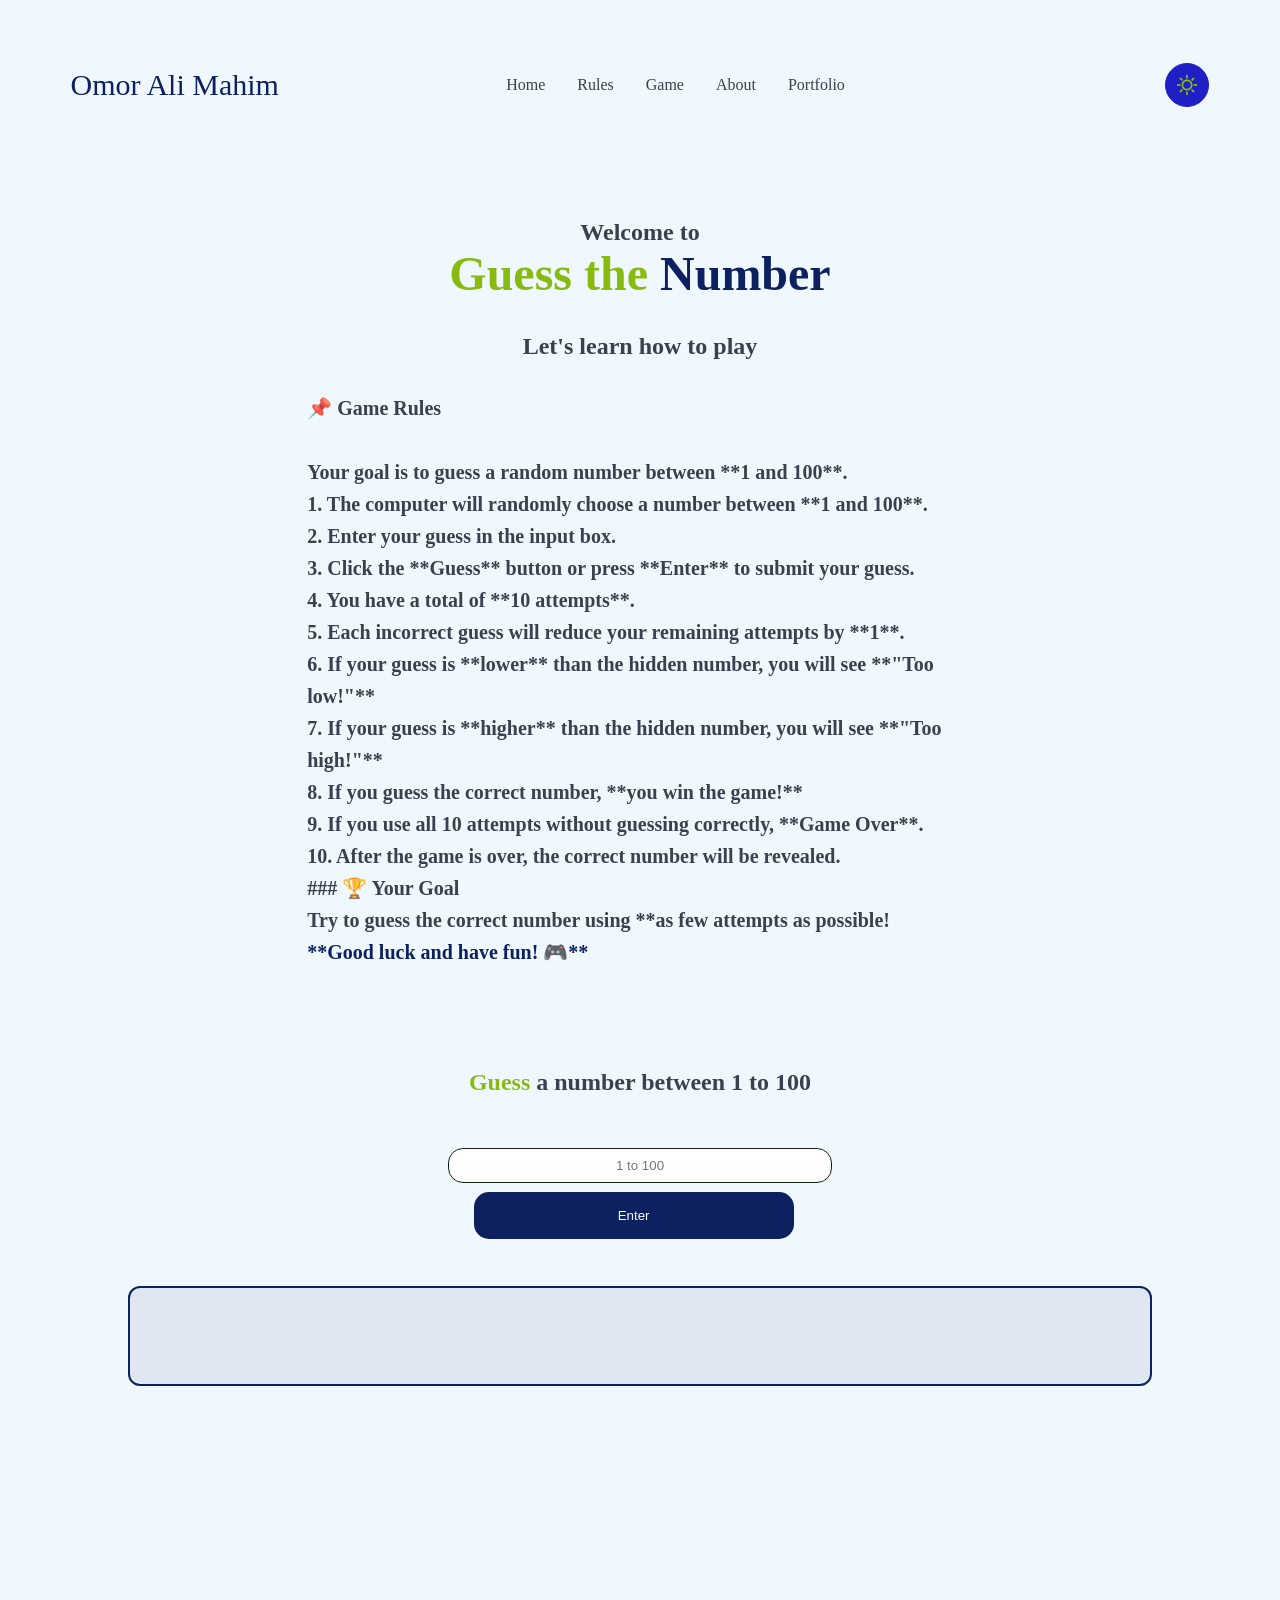
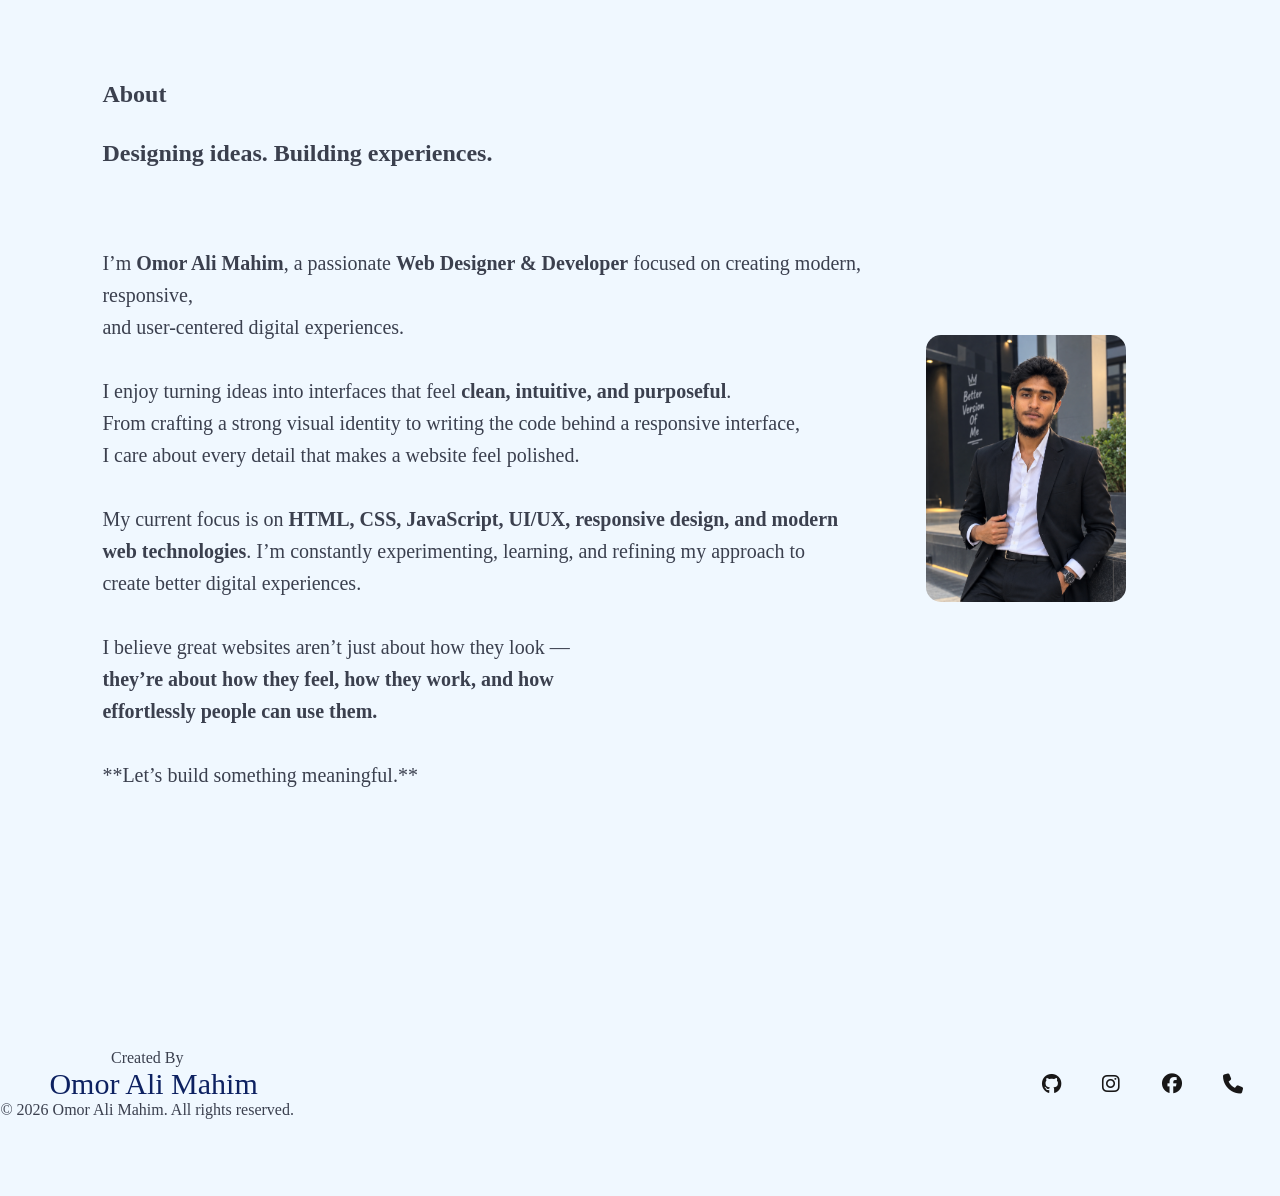
==== Guess_the_number_Game/index.html @ c0ed8c3d "Update and rename test.html to index.html" ====
<!doctype html>
<html lang="en">

    <head>
        <meta charset="UTF-8" />
        <meta name="viewport" content="width=device-width, initial-scale=1.0" />
        <title>Omor Ali Mahim | Guess the game</title>
        <link rel="stylesheet"
            href="https://fonts.googleapis.com/css2?family=Material+Symbols+Outlined:opsz,wght,FILL,GRAD@24,300,0,-25&icon_names=sunny" />
        <link rel="stylesheet"
            href="https://fonts.googleapis.com/css2?family=Material+Symbols+Outlined:opsz,wght,FILL,GRAD@24,300,0,-25&icon_names=dark_mode" />
        <link rel="stylesheet"
            href="https://cdnjs.cloudflare.com/ajax/libs/font-awesome/6.4.0/css/all.min.css" />
        <link rel="stylesheet" href="./css/style.css" />
    </head>

    <body id="Home">
        <header class="navigation">
            <nav class="nav">
                <div class="Logo">Omor Ali Mahim</div>
                <div class="nav_item">
                    <a href="#Home">Home</a>
                    <a href="#rules">Rules</a>
                    <a href="#game2">Game</a>
                    <a href="#about">About</a>
                    <a href="https://omoralimahim.vercel.app/"
                        target="_blank">Portfolio</a>
                </div>
                <div>
                    <button id="theme_switch">
                        <span class="material-symbols-outlined sun">sunny</span>
                        <span
                            class="material-symbols-outlined moon">dark_mode</span>
                    </button>
                </div>
            </nav>
        </header>
        <section class="rule">
            <h1 id="rules" class="tc">Welcome to <div class="game_Name">Guess
                    the <span class="gn">Number</span></div></h1>
            <h2 class="tc">Let's learn how to play</h2>
            <h3 class="tr"> 📌 Game Rules</h3>
            <p class="tr">Your goal is to guess a random number between **1 and
                100**.<br>

                1. The computer will randomly choose a number between **1 and
                100**.<br>
                2. Enter your guess in the input box.<br>
                3. Click the **Guess** button or press **Enter** to submit your
                guess.<br>
                4. You have a total of **10 attempts**.<br>
                5. Each incorrect guess will reduce your remaining attempts by
                **1**.<br>
                6. If your guess is **lower** than the hidden number, you will
                see **"Too low!"**<br>
                7. If your guess is **higher** than the hidden number, you will
                see **"Too high!"**<br>
                8. If you guess the correct number, **you win the game!**<br>
                9. If you use all 10 attempts without guessing correctly,
                **Game Over**.<br>
                10. After the game is over, the correct number will be
                revealed.<br>

                ### 🏆 Your Goal<br>

                Try to guess the correct number using **as few attempts as
                possible!<br>

                <span id="game2">**Good luck and have fun! 🎮**</span>

            </p>
        </section>

        <section id="" class="Guess_the_number">
            <div class="guess_div">
                <h2 class="tc"><span>Guess</span> a number between 1 to 100</h2>
            </div>
            <div class="guess_div">
                <input id="userinput" type="number" placeholder="1 to 100" />
                <input class="input_btn" onclick="checkGuess()" type="button"
                    value="Enter" />
            </div>
            <div class="display"></div>
        </section>

        <section id="about">
            <div class="about_creator">
                <h1 class="tc2">About</h1>

                <h2 class="tc2">Designing ideas. Building experiences.</h2>
                
                <p class="tr2">

                    I’m <strong>Omor Ali Mahim</strong>, a passionate <strong>Web Designer & Developer</strong> focused on creating modern, responsive,
                    and user-centered digital experiences.

                    I enjoy turning ideas into interfaces that feel <strong>clean, intuitive, and purposeful</strong>. 
                    From crafting a strong visual identity to writing the code behind a responsive interface,
                    I care about every detail that makes a website feel polished.

                    My current focus is on <strong>HTML, CSS, JavaScript, UI/UX, responsive design, and modern 
                    web technologies</strong>. I’m constantly experimenting, learning, and refining my approach to
                    create better digital experiences.

                    I believe great websites aren’t just about how they look —
                    <strong>they’re about how they feel, how they work, and how
                    effortlessly people can use them.</strong>

                    **Let’s build something meaningful.**
                </p>
            </div>
            <div class="img"><img
                    src="./img/ChatGPT Image Aug 28, 2026, 10_17_53 PM.png"
                    alt="Omor Ali Mahim"></div>
        </section>
        <footer>
            <div class="credit">
                Created By<span class="Logo2">Omor Ali Mahim</span>
                <div class="copyright">© 2026 Omor Ali Mahim. All rights
                    reserved.</div>
            </div>
            <div class="info"></div>
            <div class="socials">
                <a href="https://github.com/OmorAliMahim" target="_blank"
                    data-tooltip="GitHub">
                    <i class="fa-brands fa-github"></i>
                </a>
                <a href="https://www.instagram.com/omoralimahim/"
                    target="_blank" data-tooltip="Instagram">
                    <i class="fa-brands fa-instagram"></i>
                </a>
                <a href="https://www.facebook.com/ms.omor.0.5" target="_blank"
                    data-tooltip="Facebook">
                    <i class="fa-brands fa-facebook"></i>
                </a>
                <a href="tel:+8801735599849" data-tooltip="Call Me">
                    <i class="fa-solid fa-phone"></i>
                </a>
            </div>
        </footer>
        <script src="./js/test.js"></script>
    </body>

</html>
---- Guess_the_number_Game/css/style.css ----
/* Desktop - default styles */
* {
    padding: 0;
    margin: 0;
    box-sizing: border-box;
}

:root {
    --theme-color: #0d2161;
    --theme-bg: #f0f8ff;
    --btn: rgb(31, 31, 197);
    --socials: #181717;
    --text-color: rgba(34, 38, 54, 0.884);
    --display: rgba(13, 33, 97, 0.08);
    --btn-bg: #0d2161;
}

body {
    background-color: var(--theme-bg);
    max-width: 100%;
    overflow-x: hidden;
}

#mobile_theme_switch {
    display: none;
}

.dark {
    --btn-bg: rgb(31, 31, 197);
    --theme-color: #f0f8ff !important;
    --theme-bg: #0d2161;
    --btn: rgb(85, 85, 212);
    --socials: #f0f8ff;
    --socials-hover: #121;
    --text-color: #f0f8ff;
    --display: rgba(255, 255, 255, 0.08);
}

.rule {
    margin: 4vw;
}

.navigation {
    padding: 5vh;
    position: sticky;
    top: 0;
    z-index: 1000;
    background-color: var(--theme-bg);
}

.nav {
    display: flex;
    justify-content: space-between;
    align-items: center;
    margin-top: 2vh;
}

.Logo {
    color: var(--theme-color);
    font-size: 30px;
    margin-left: 2vw;
}

.Logo2 {
    color: var(--theme-color);
    font-size: 30px;
    margin-left: 1vw;
}

.nav_item {
    display: flex;
    justify-content: space-between;
    margin-right: 9rem;
    width: 25vw;
}

.nav_item a {
    text-align: center;
    text-decoration: none;
    color: var(--text-color);
    padding: .5rem 1rem;

    border-radius: 15px;
    display: flex
}

.nav_item a:hover {

    box-shadow: 0 2px 3px #181717;
    transition: 0.5s ease;
}

.sun {
    font-size: 22px;
}

.moon {
    font-size: 22px;
}

.moon {
    display: none;
}


.dark #theme_switch .moon {
    display: block;
}

.dark #theme_switch .sun {
    display: none;
}

.dark #theme_switch:hover .sun {
    display: block;
    transition: 0.5s ease-in;
}

.dark #theme_switch:hover .moon {
    display: none;
    transition: 0.5s ease-out;
}

#theme_switch:hover .moon {
    display: block;
    transition: 0.5s ease-in;
}

#theme_switch:hover .sun {
    display: none;
    transition: 0.5s ease-out;
}

#theme_switch {
    display: flex;
    padding: 10px 10px;
    background-color: var(--btn);
    border-radius: 50%;
    border: 1px solid var(--btn);
    margin-right: 2vw;
    color: var(--theme-color);
}

#theme_switch:hover {
    cursor: pointer;
}

span {
    color: rgb(136, 187, 16);
}

.tc2 {
    text-align: start;
    color: var(--text-color);
    padding: 1rem 0;
}
.tc {
    text-align: center;
    color: var(--text-color);
    padding: 1rem 0;
}

.tr {
    text-align: left;
    font-size: 20px;
    color: var(--text-color);
    padding: 1rem 0;
    margin: 0 20vw;
    line-height: 2rem;
    font-weight: 600;
}

.tr2 {
    text-align: left;
    font-size: 20px;
    color: var(--text-color);
    /* padding: 1rem 0;
    margin: 0 20vw; */
    line-height: 2rem;
    font-weight: 200;
    white-space: pre-line;

}

#game2{
    color: var(--theme-color);
}

.game_Name {
    color: rgb(136, 187, 16);
    font-size: 3rem;
}

.gn {
    color: var(--theme-color);
}

.Guess_the_number {
    width: 100%;
    height: 50vh;
    display: flex;
    flex-direction: column;
    color: var(--theme-color);
}

.guess_div {
    margin: 2vh 23vw;
    display: flex;
    flex-direction: column;
    justify-content: center;
}

#userinput {
    border: 1px solid #121;
    margin: 0 12vw;
    padding: 1vh 0;
    border-radius: 15px;
    text-align: center;
    outline: none;
    -moz-appearance: textfield;
    appearance: textfield;
}

#userinput::-webkit-inner-spin-button,
#userinput::-webkit-outer-spin-button {
    -webkit-appearance: none;
    margin: 0;
}

#userinput::placeholder {
    text-align: center;
}

.input_btn {
    background-color: var(--btn-bg);
    color: white;
    border-radius: 15px;
    width: 25vw;
    margin: 1vh 14vw;
    border: none;
    padding: 1rem;
}

.display {
    width: 50vw;
    height: 100px;
    border: 1px solid var(--theme-color);
    background-color: var(--theme-color);
    border-radius: 5px;
    margin-left: 25vw;

    margin: 20px 10vw;
    padding: 15px 10px;
    width: 80%;
    min-height: 25px;

    display: flex;
    justify-content: center;
    align-items: center;

    background: var(--display);
    border: 2px solid var(--theme-color);
    border-radius: 12px;

    color: var(--theme-color);
    font-size: 18px;
    font-weight: 600;
    text-align: center;

    transition: 0.3s ease;
}

#about {
    margin: 20vh 8vw;
    display: flex;
    justify-content: space-between;
    width: 80vw;
    align-items: center;
}

img {
    display: flex;
    align-self: end;
    align-self: center;
    width: 200px;
    margin-top: 5rem;
    border-radius: 15px;
}

footer {
    display: flex;
    justify-content: space-between;
    height: 25vh;
}

.credit {
    width: 23vw;
    display: flex;
    flex-direction: column;
    text-align: center;
    align-self: center;
    align-items: center;
    color: var(--text-color);
}

/* Social Media Tooltip Tag */
.socials {
    display: flex;
    gap: 1.2rem;
    align-items: center;
    margin-right: 2vw;
}

.socials a {
    position: relative;
    color: var(--socials);
    font-size: 1.25rem;
    text-decoration: none;
    transition: color 0.3s ease, transform 0.3s ease;
    display: inline-flex;
    align-items: center;
    justify-content: center;
    margin: 0 .7rem;
}

/* Hover Effect on Icon */
.socials a:hover {
    color: var(--theme-color);
    transform: translateY(-3px);
}

/* Tooltip Tag Box (Pseudo-element) */
.socials a::after {
    content: attr(data-tooltip);
    position: absolute;
    bottom: 135%;
    left: 50%;
    transform: translateX(-50%) translateY(6px);
    background-color: var(--surface-color);
    color: var(--text-primary);
    border: 1px solid var(--border-color);
    padding: 0.3rem 0.6rem;
    font-size: 0.75rem;
    font-weight: 500;
    border-radius: 6px;
    white-space: nowrap;
    box-shadow: 0 4px 12px rgba(0, 0, 0, 0.25);
    opacity: 0;
    visibility: hidden;
    pointer-events: none;
    transition: all 0.25s cubic-bezier(0.4, 0, 0.2, 1);
}

.socials a::before {
    content: '';
    position: absolute;
    bottom: 110%;
    left: 50%;
    transform: translateX(-50%) translateY(6px);
    border-width: 5px;
    border-color: var(--border-color) transparent transparent transparent;
    opacity: 0;
    visibility: hidden;
    pointer-events: none;
    transition: all 0.25s cubic-bezier(0.4, 0, 0.2, 1);
}

.socials a:hover::after,
.socials a:hover::before {
    opacity: 1;
    visibility: visible;
    transform: translateX(-50%) translateY(0);
}

/* =========================
   TABLET
========================= */

@media (max-width: 1024px) {

    /* Navigation */
    .navigation {
        padding: 3vh 3vw;
    }

    .nav {
        margin-top: 1vh;
    }

    .Logo {
        font-size: 26px;
        margin-left: 1vw;
    }

    .nav_item {
        width: auto;
        margin-right: 3rem;
        gap: 0.5rem;
    }

    .nav_item a {
        padding: 0.5rem 0.7rem;
    }

    /* Rules */
    .rule {
        margin: 4vw;
    }

    .tr {
        margin: 0 8vw;
        font-size: 18px;
        line-height: 1.8rem;
    }

    .game_Name {
        font-size: 2.5rem;
    }

    /* Game */
    .Guess_the_number {
        width: 100%;
        height: auto;
        padding: 5vh 5vw;
    }

    .guess_div {
        margin: 2vh auto;
        width: 80%;
    }

    #userinput {
        margin: 0;
        width: 100%;
    }

    .input_btn {
        width: 60%;
        margin: 1vh auto;
    }

    .display {
        width: 80%;
        margin: 20px auto;
    }

    /* About */
    #about {
        margin: 10vh auto;
        width: 85%;
        gap: 5vw;
    }

    .tr2 {
        font-size: 18px;
        line-height: 1.8rem;
    }

    img {
        width: 180px;
    }

    /* Footer */
    footer {
        height: auto;
        padding: 5vh 5vw;
        gap: 3rem;
    }

    .credit {
        width: auto;
    }
}


/* =========================
   MOBILE
========================= */

@media (max-width: 768px) {

    body {
        width: 100%;
        max-width: 100%;
        overflow-x: hidden;
    }

    .navigation {
        padding: 2vh 4vw;
        position: sticky;
        top: 0;
        z-index: 1000;
    }

    .nav {
        margin-top: 0;
        position: relative;
    }

    .Logo {
        font-size: 22px;
        margin-left: 0;
    }

    /* =========================
       MOBILE 3-DOT BUTTON
       ========================= */

    #theme_switch {
        margin-right: 0;
        padding: 0;
        width: 30px;
        height: 35px;
        justify-content: center;
        align-items: center;
        position: relative;

        background: transparent;
        border: none;
        box-shadow: none;
    }

    #theme_switch .sun,
    #theme_switch .moon {
        display: none !important;
    }

    #theme_switch::before {
        content: "⋮";
        font-size: 28px;
        line-height: 20px;
        color: white;
        position: absolute;
        top: 5px;
        left: 50%;
        transform: translateX(-50%);
    }

    /* =========================
       MOBILE DROPDOWN MENU
       ========================= */

    .nav_item {
        display: none;
        position: absolute;
        top: calc(100% + 10px);
        right: 0;
        width: 180px;
        margin: 0;
        padding: 10px;
        flex-direction: column;
        gap: 5px;

        background-color: var(--theme-bg);
        border: 1px solid var(--theme-color);
        border-radius: 12px;

        box-shadow: 0 8px 25px rgba(0, 0, 0, 0.15);
    }

    .nav_item.active {
        display: flex;
    }

    .nav_item a {
        width: 100%;
        justify-content: flex-start;
        padding: 10px 12px;
        border-radius: 8px;
    }

    .nav_item a:hover {
        box-shadow: none;
        background-color: var(--display);
    }

    /* =========================
       THEME BUTTON INSIDE MENU
       ========================= */

    #mobile_theme_switch {
        display: flex;
        width: 100%;
        min-height: 40px;
        justify-content: flex-start;
        align-items: center;

        padding: 10px 12px;
        margin: 0;

        border: none;
        border-radius: 8px;
        background: transparent;

        color: var(--text-color);
        cursor: pointer;
    }

    #mobile_theme_switch:hover {
        background-color: var(--display);
    }

    #mobile_theme_switch .sun,
    #mobile_theme_switch .moon {
        font-size: 20px;
        color: var(--theme-color);
    }

    /* =========================
       REST OF MOBILE CSS
       ========================= */

    .rule {
        margin: 6vh 6vw;
    }

    .rule h1 {
        font-size: 26px;
    }

    .rule h2 {
        font-size: 20px;
    }

    .game_Name {
        font-size: 2rem;
        margin-top: 5px;
    }

    .tr {
        margin: 0;
        font-size: 16px;
        line-height: 1.7rem;
    }

    .rule p {
        text-align: left;
    }

    .Guess_the_number {
        width: 100%;
        height: auto;
        padding: 5vh 6vw;
    }

    .guess_div {
        width: 100%;
        margin: 2vh 0;
    }

    .guess_div h2 {
        font-size: 21px;
        line-height: 1.5;
    }

    #userinput {
        width: 100%;
        margin: 0;
        padding: 12px 10px;
        font-size: 16px;
    }

    .input_btn {
        width: 70%;
        margin: 15px auto;
        padding: 12px;
        font-size: 16px;
    }

    .display {
        width: 100%;
        margin: 20px 0;
        min-height: 60px;
        font-size: 16px;
    }

    #about {
        width: 88%;
        margin: 8vh auto;
        display: flex;
        flex-direction: column;
        gap: 3vh;
        align-items: center;
    }

    .about_creator {
        width: 100%;
    }

    .about_creator h1 {
        font-size: 30px;
    }

    .about_creator h2 {
        font-size: 20px;
        line-height: 1.5;
    }

    .tr2 {
        font-size: 16px;
        line-height: 1.7rem;
        text-align: left;
    }

    img {
        width: 160px;
        margin-top: 1rem;
    }

    footer {
        height: auto;
        padding: 5vh 6vw;
        display: flex;
        flex-direction: column;
        align-items: center;
        gap: 2rem;
        text-align: center;
    }

    .credit {
        width: 100%;
    }

    .Logo2 {
        font-size: 24px;
        margin-left: 0;
        margin-top: 5px;
    }

    .copyright {
        font-size: 14px;
        margin-top: 8px;
    }

    .socials {
        margin-right: 0;
        gap: 0.5rem;
    }

    .socials a {
        margin: 0 0.5rem;
        font-size: 1.2rem;
    }
}


/* =========================
   SMALL PHONE
========================= */

@media (max-width: 480px) {

    .Logo {
        font-size: 19px;
    }

    #theme_switch {
        padding: 7px;
    }

    .rule {
        margin: 5vh 5vw;
    }

    .rule h1 {
        font-size: 23px;
    }

    .game_Name {
        font-size: 1.7rem;
    }

    .tr {
        font-size: 15px;
        line-height: 1.6rem;
    }

    .guess_div h2 {
        font-size: 18px;
    }

    .input_btn {
        width: 80%;
    }

    .display {
        font-size: 15px;
    }

    img {
        width: 140px;
    }

    .about_creator h1 {
        font-size: 27px;
    }

    .about_creator h2 {
        font-size: 18px;
    }

    .tr2 {
        font-size: 15px;
    }
}
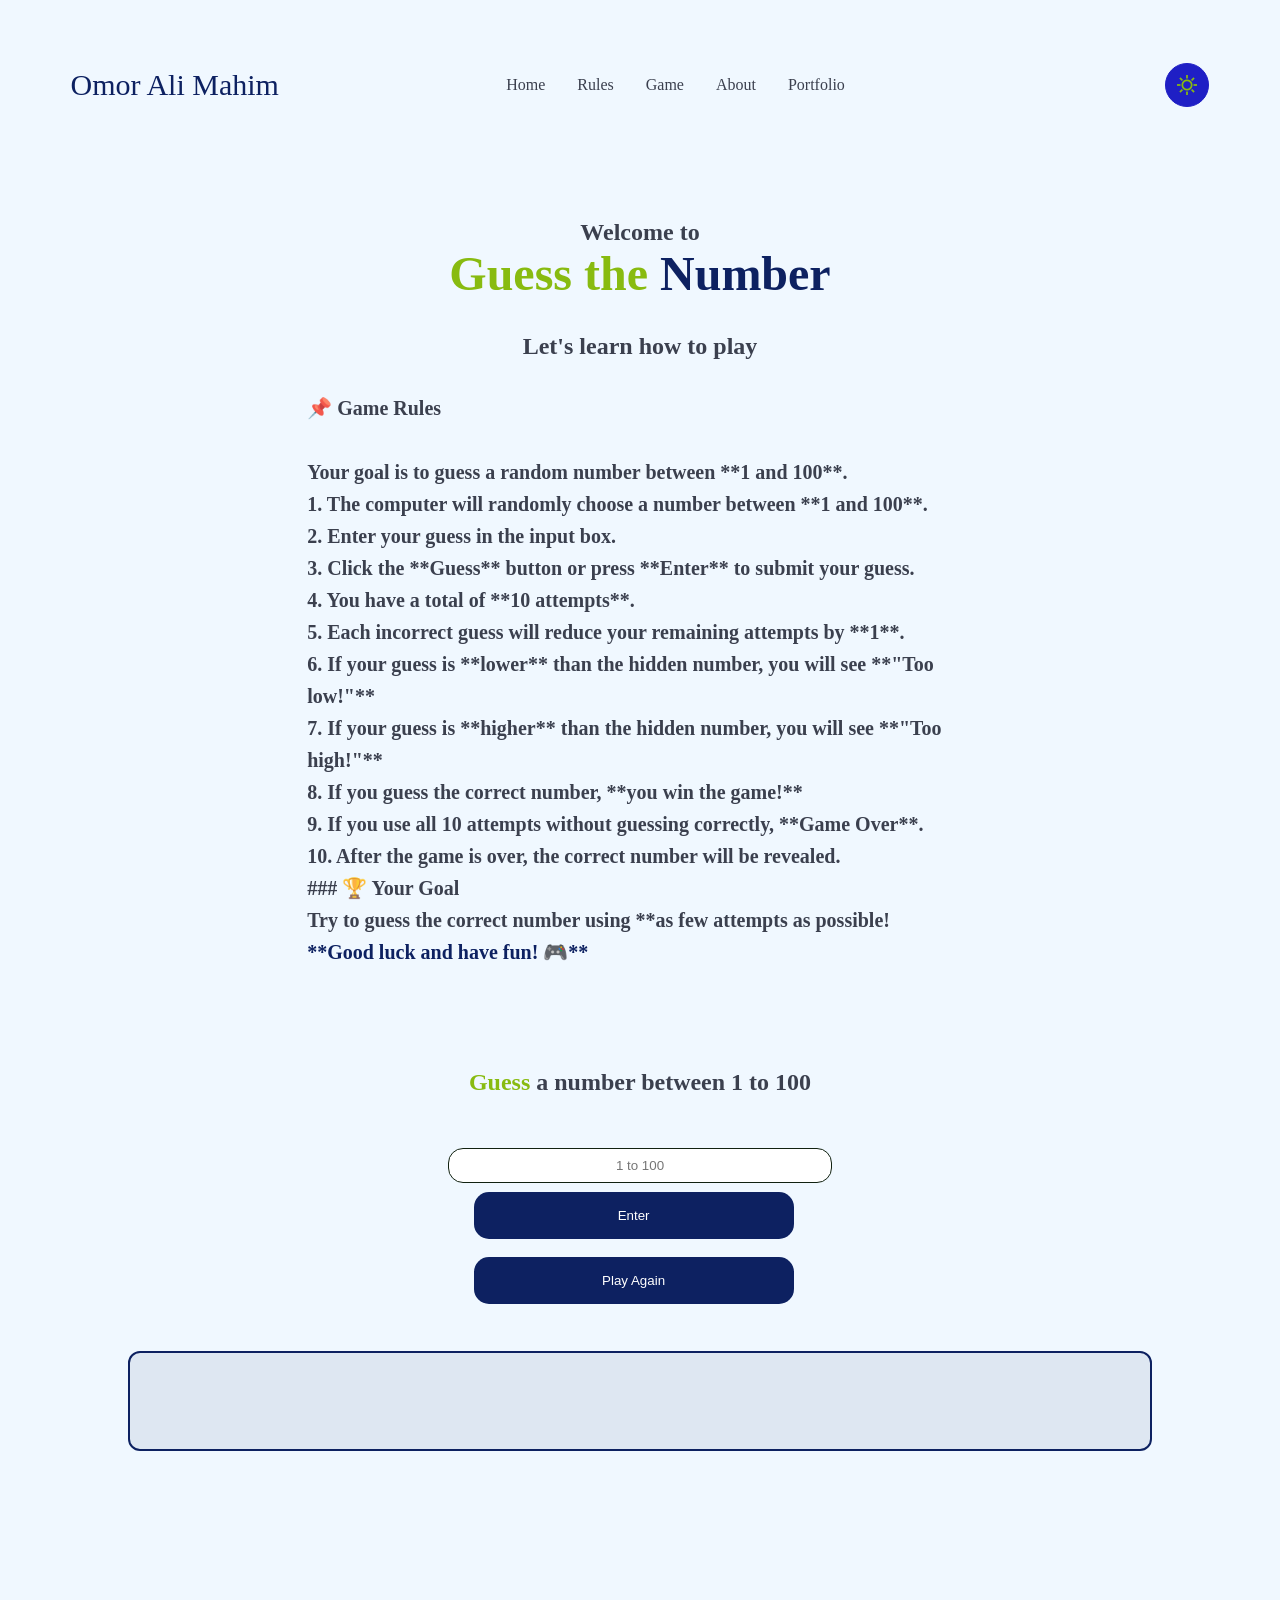
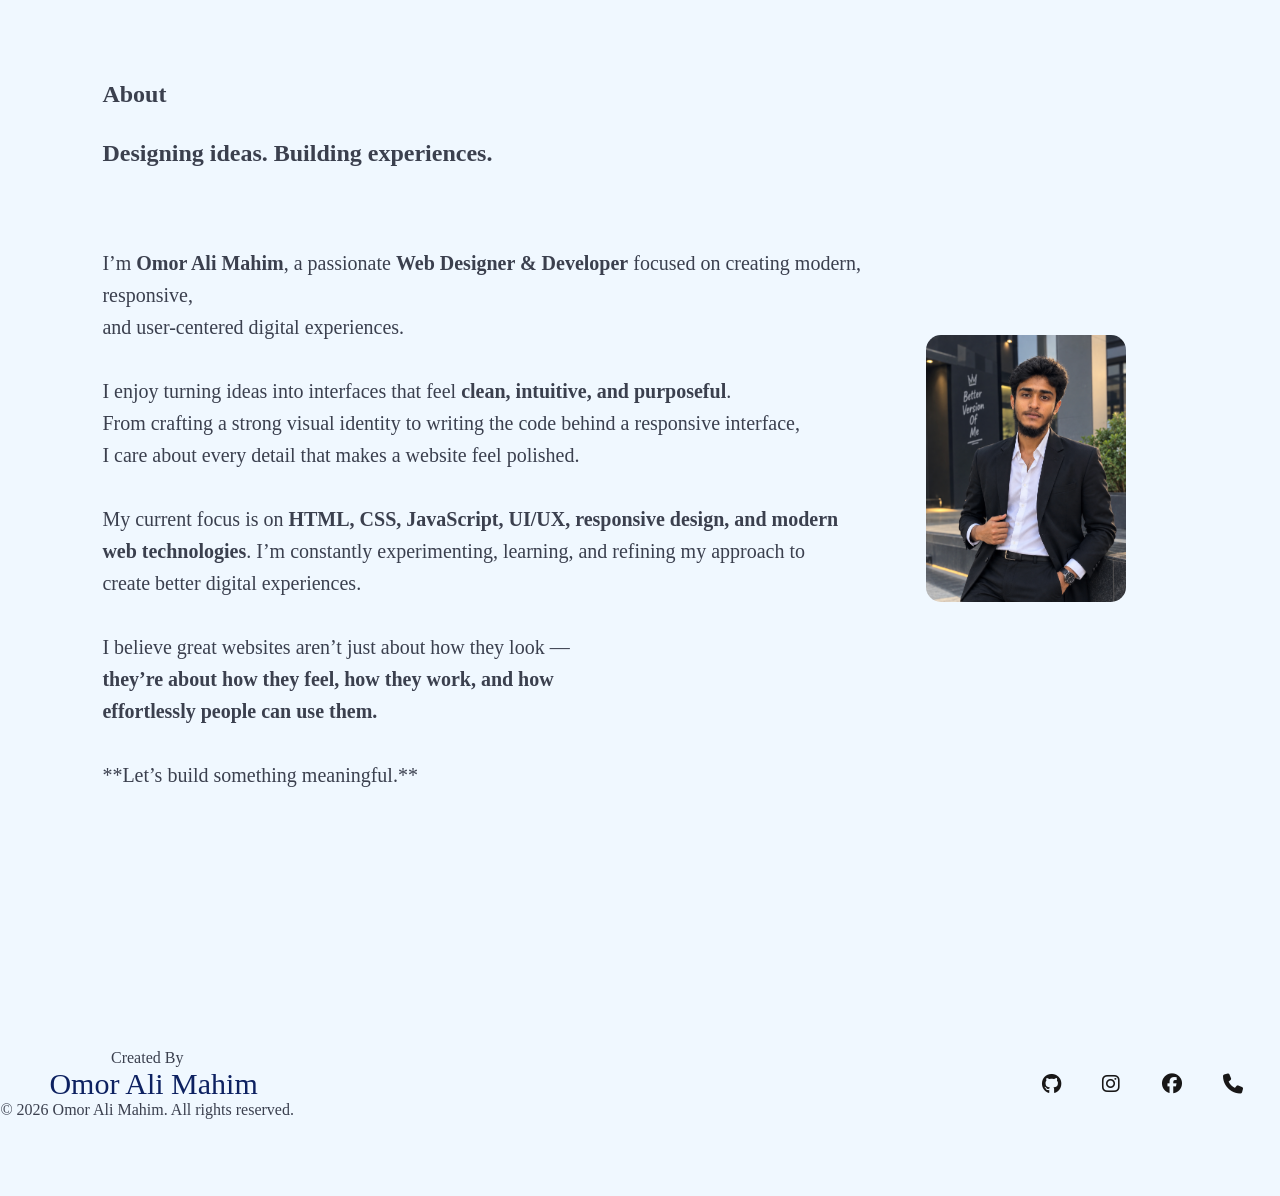
==== commit affd5b8a: "Add reset button to Guess the Number game Added a reset button to restart the guessing game." ====
--- a/Guess_the_number_Game/index.html
+++ b/Guess_the_number_Game/index.html
@@ -4,7 +4,7 @@
     <head>
         <meta charset="UTF-8" />
         <meta name="viewport" content="width=device-width, initial-scale=1.0" />
-        <title>Omor Ali Mahim | Guess the game</title>
+        <title>Document</title>
         <link rel="stylesheet"
             href="https://fonts.googleapis.com/css2?family=Material+Symbols+Outlined:opsz,wght,FILL,GRAD@24,300,0,-25&icon_names=sunny" />
         <link rel="stylesheet"
@@ -77,8 +77,8 @@
             </div>
             <div class="guess_div">
                 <input id="userinput" type="number" placeholder="1 to 100" />
-                <input class="input_btn" onclick="checkGuess()" type="button"
-                    value="Enter" />
+                <input class="input_btn" onclick="checkGuess()" type="button" value="Enter" />
+                <button class="input_btn reset_btn" onclick="resetGame()">Play Again</button>
             </div>
             <div class="display"></div>
         </section>
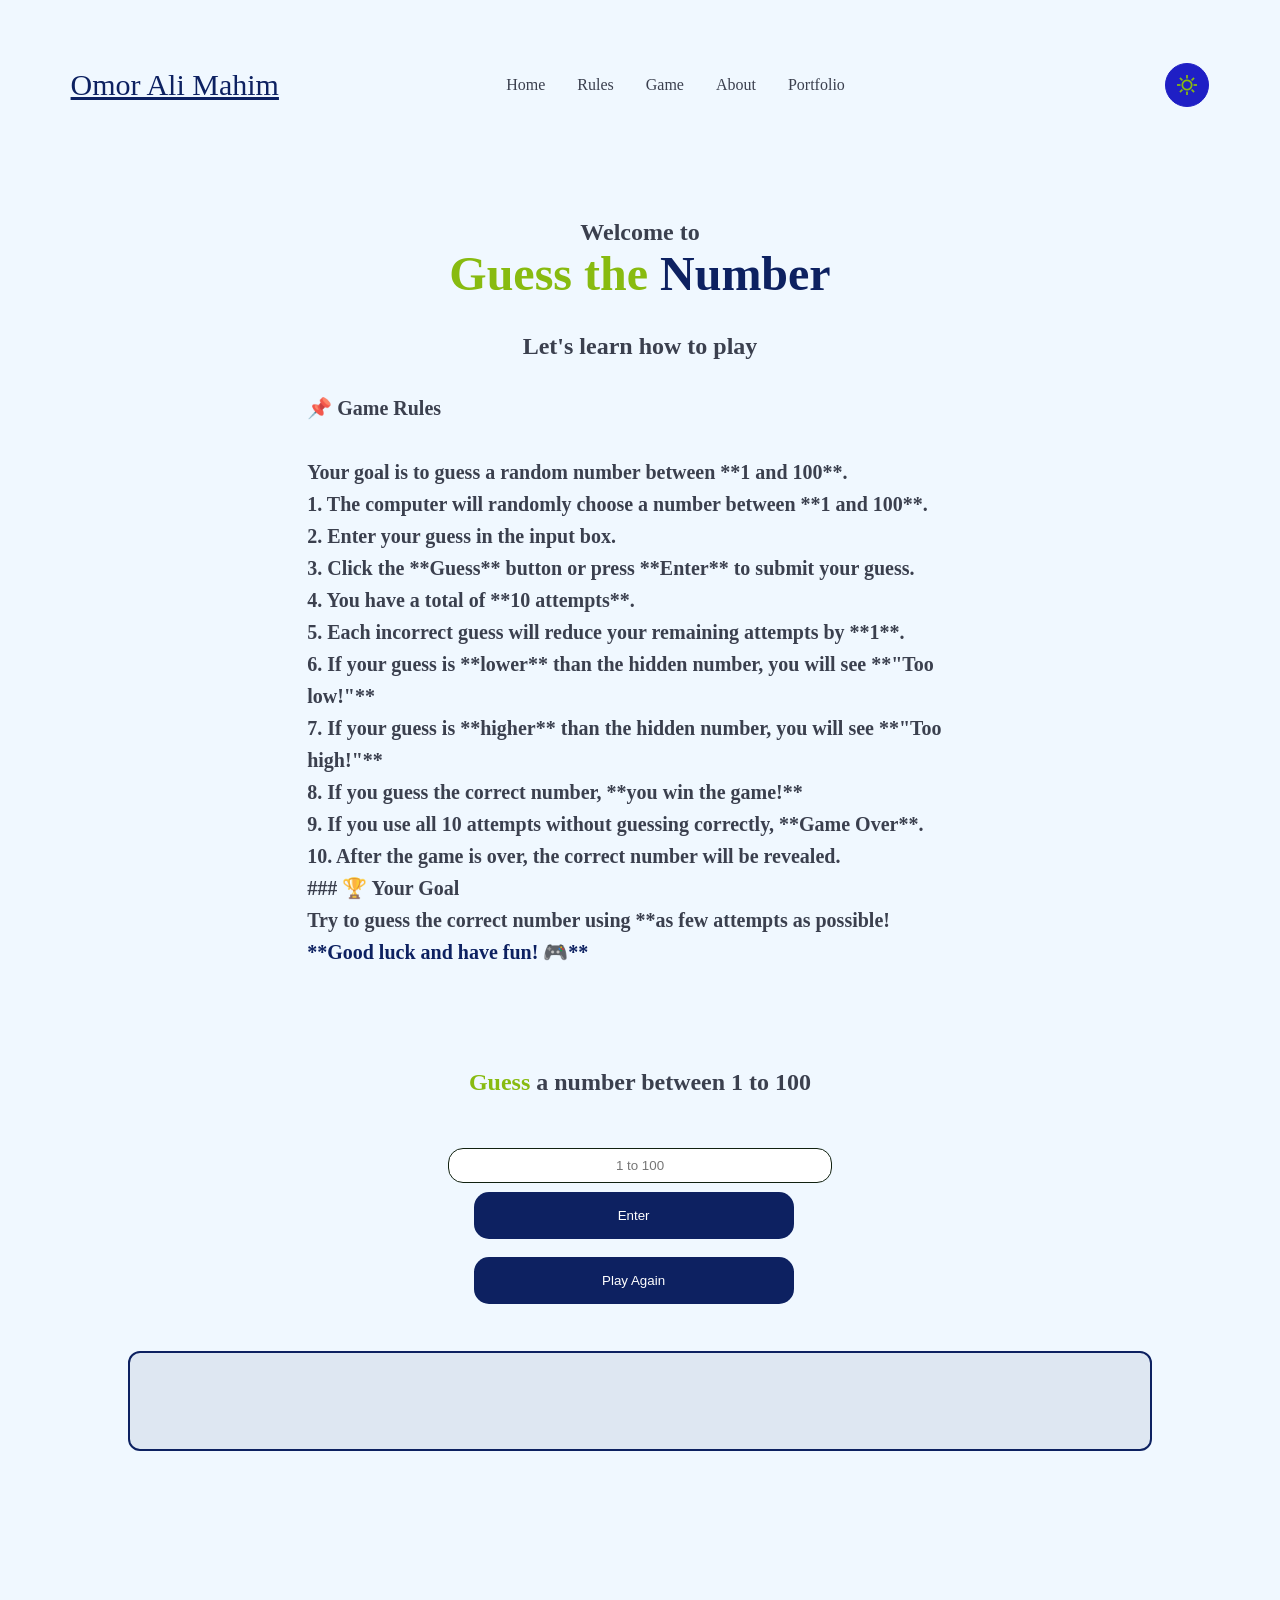
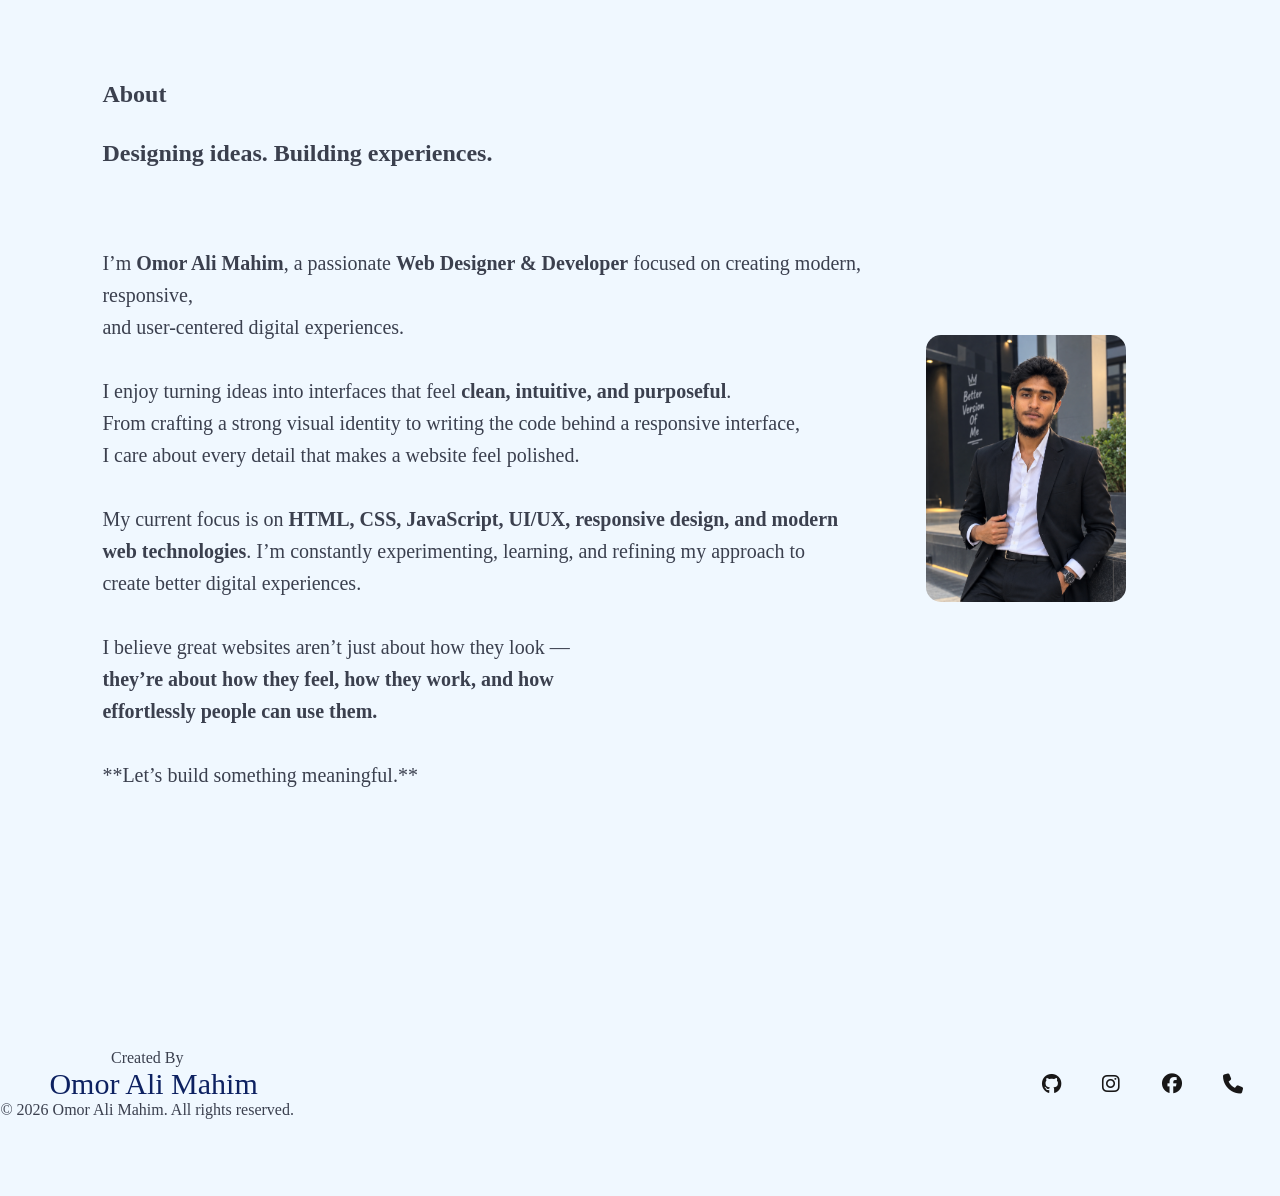
==== commit cba3bde8: "Update index.html" ====
--- a/Guess_the_number_Game/index.html
+++ b/Guess_the_number_Game/index.html
@@ -17,9 +17,9 @@
     <body id="Home">
         <header class="navigation">
             <nav class="nav">
-                <div class="Logo">Omor Ali Mahim</div>
+                <a href="https://omoralimahim-games.vercel.app/" class="Logo">Omor Ali Mahim</a>
                 <div class="nav_item">
-                    <a href="#Home">Home</a>
+                    <a href="https://omoralimahim-games.vercel.app/">Home</a>
                     <a href="#rules">Rules</a>
                     <a href="#game2">Game</a>
                     <a href="#about">About</a>
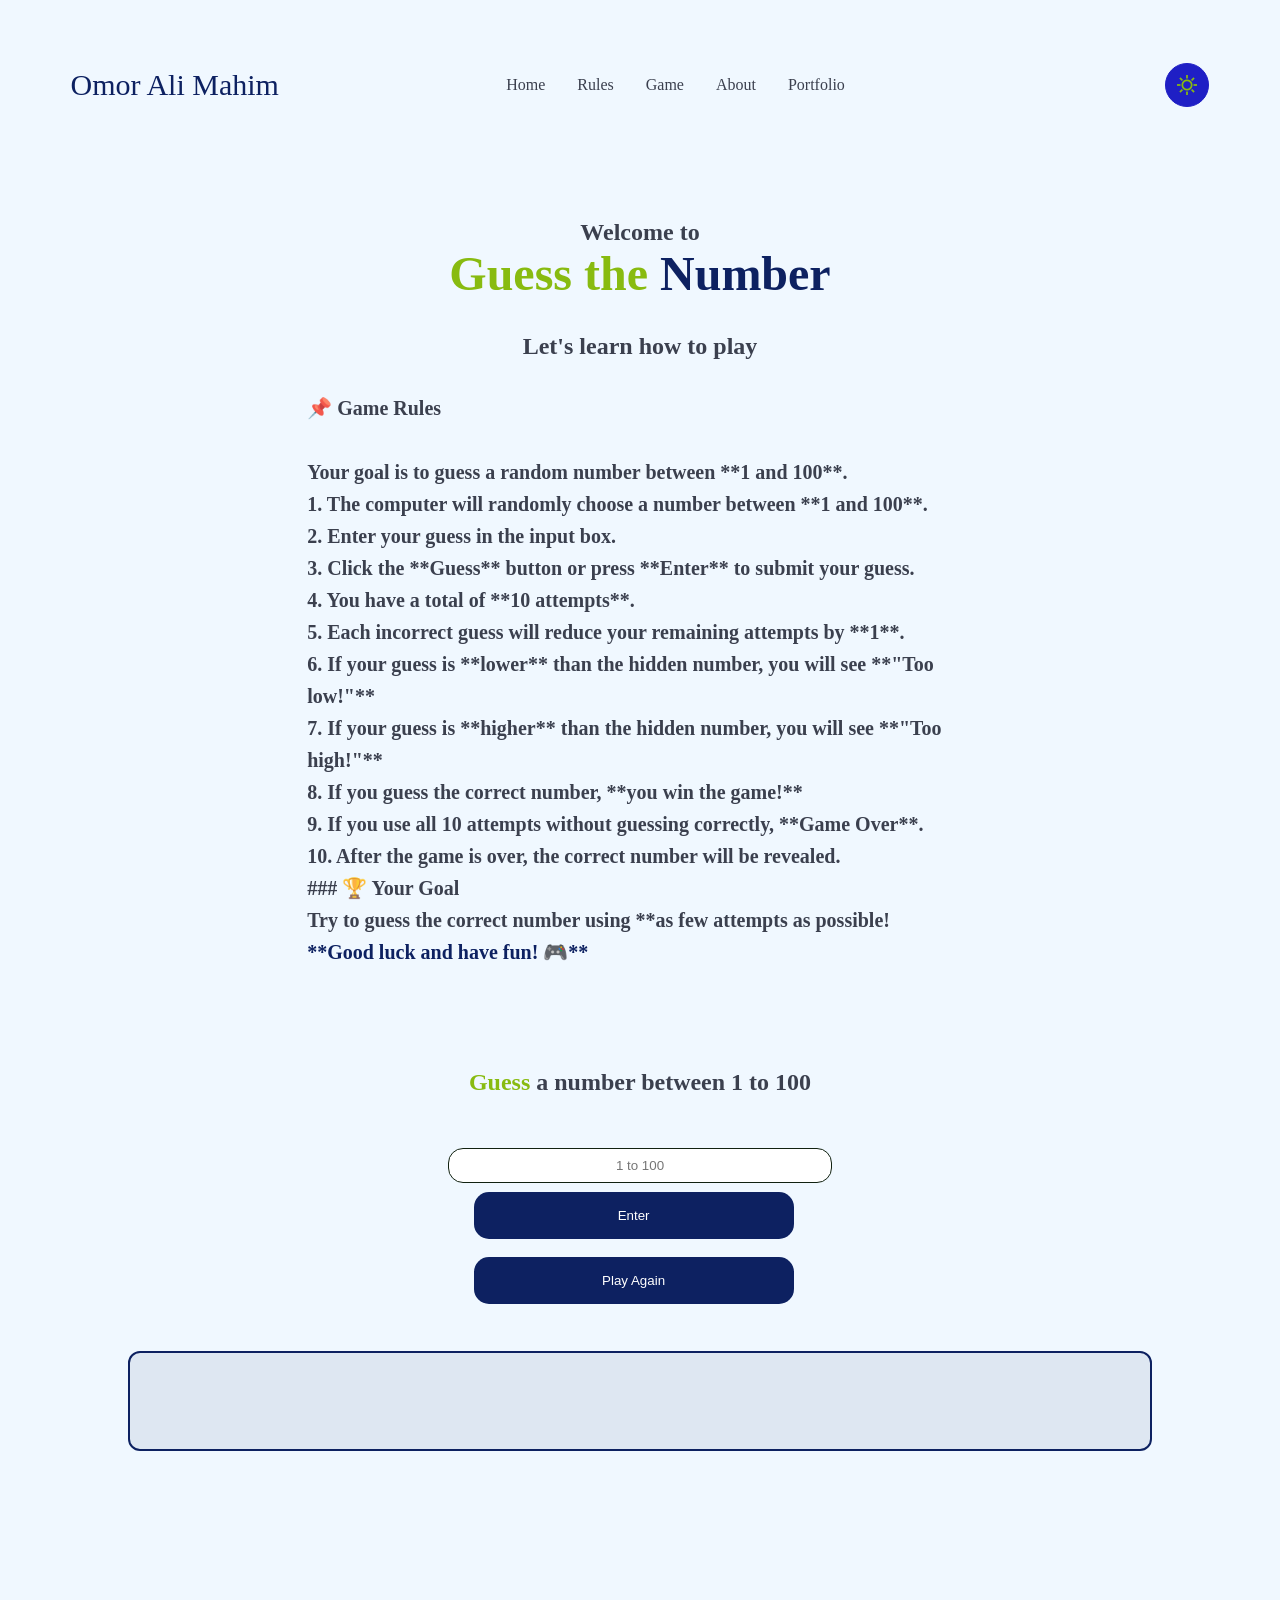
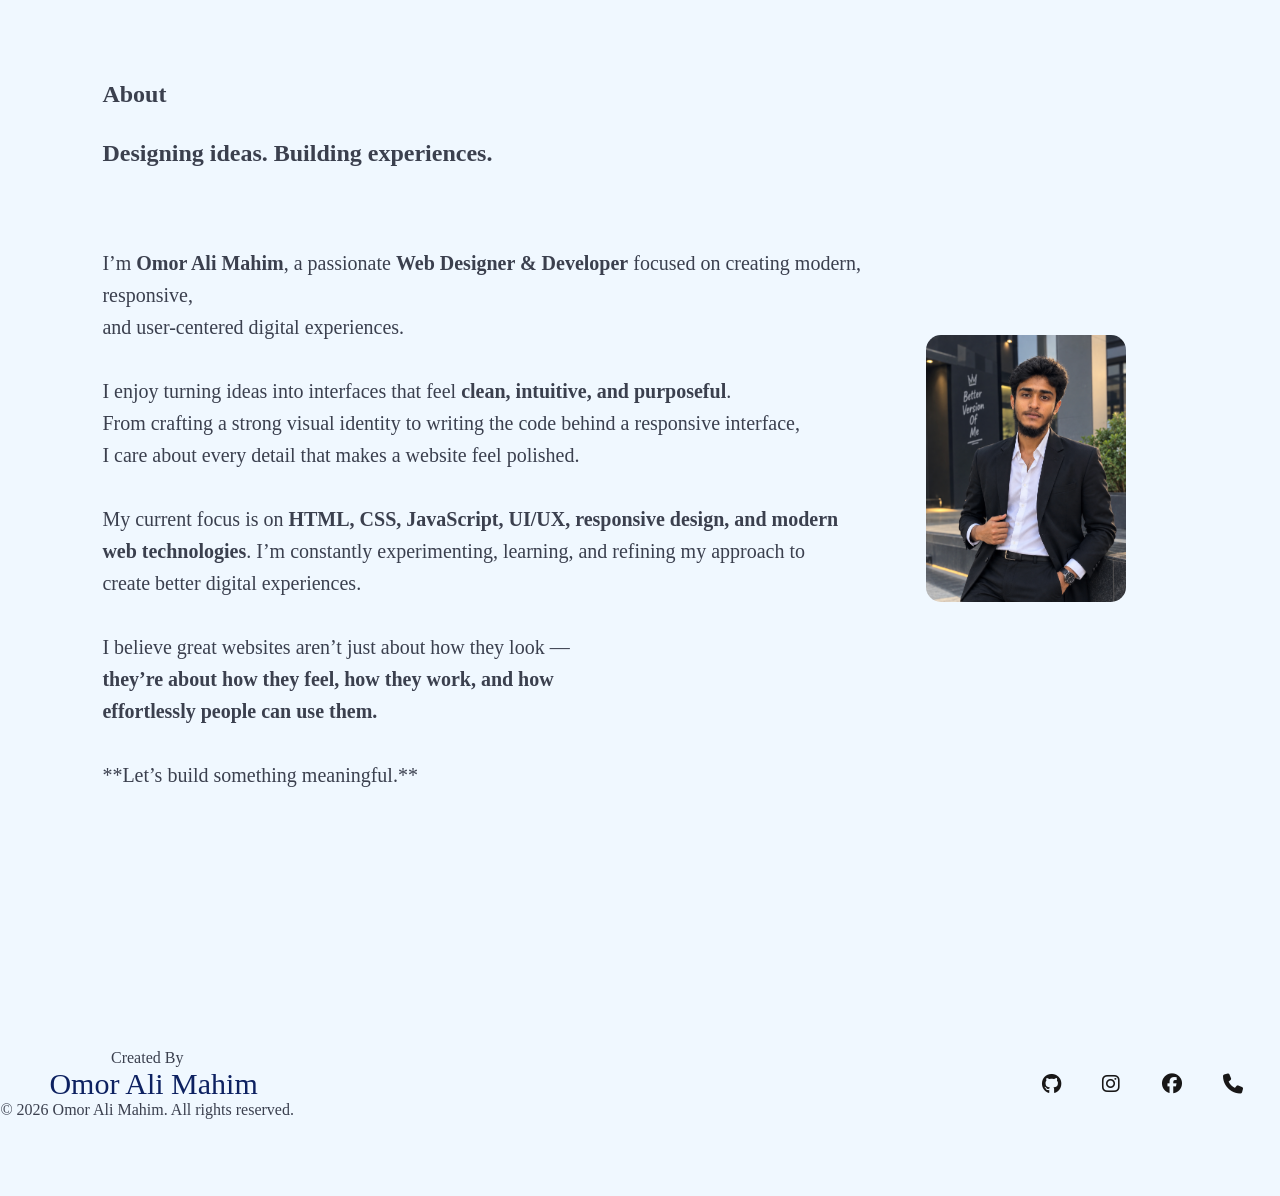
==== commit 6b14597e: "Update index.html" ====
--- a/Guess_the_number_Game/index.html
+++ b/Guess_the_number_Game/index.html
@@ -4,7 +4,7 @@
     <head>
         <meta charset="UTF-8" />
         <meta name="viewport" content="width=device-width, initial-scale=1.0" />
-        <title>Document</title>
+        <title>Omor Ali Mahim | Guess the Number</title>
         <link rel="stylesheet"
             href="https://fonts.googleapis.com/css2?family=Material+Symbols+Outlined:opsz,wght,FILL,GRAD@24,300,0,-25&icon_names=sunny" />
         <link rel="stylesheet"
--- a/Guess_the_number_Game/css/style.css
+++ b/Guess_the_number_Game/css/style.css
@@ -38,6 +38,10 @@
 
 .rule {
     margin: 4vw;
+}
+
+a{
+    text-decoration: none;
 }
 
 .navigation {
@@ -529,7 +533,7 @@
         content: "⋮";
         font-size: 28px;
         line-height: 20px;
-        color: white;
+        color:  var(--theme-color);
         position: absolute;
         top: 5px;
         left: 50%;
@@ -802,4 +806,4 @@
     .tr2 {
         font-size: 15px;
     }
-}+}
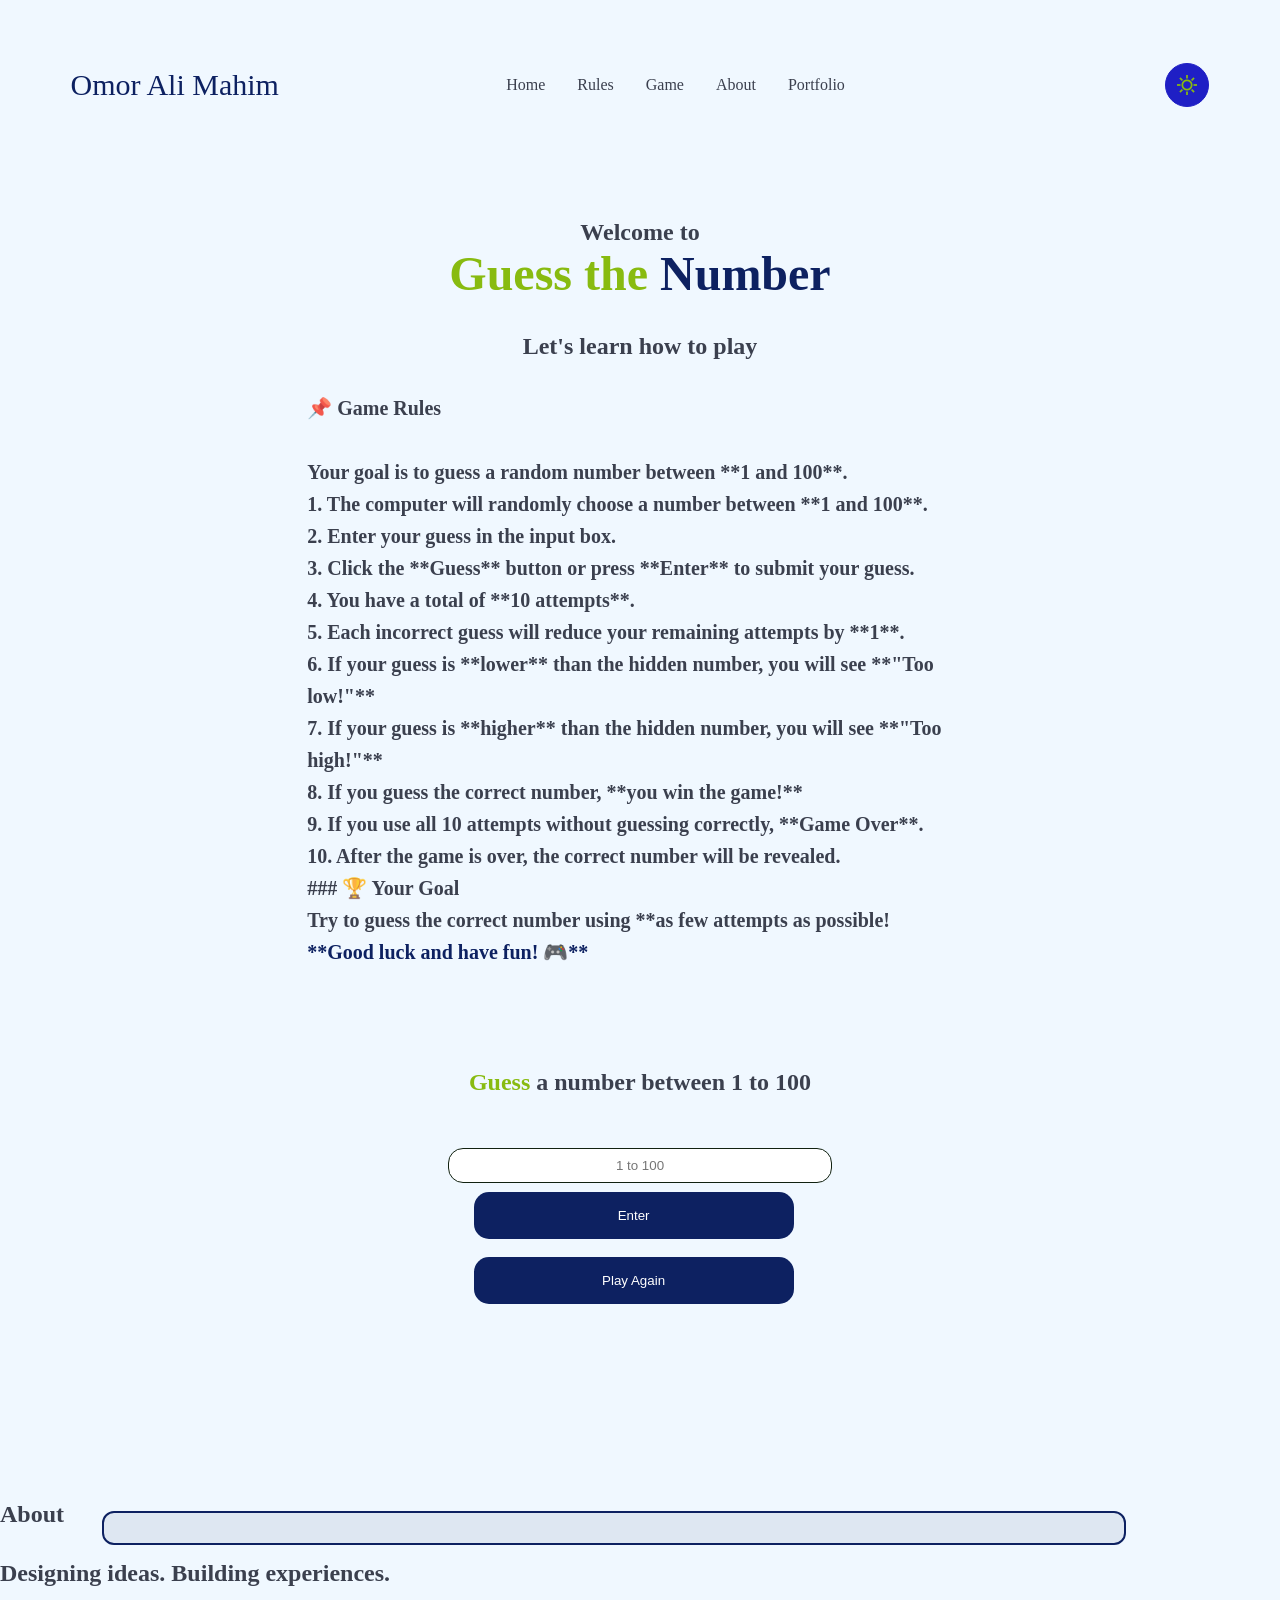
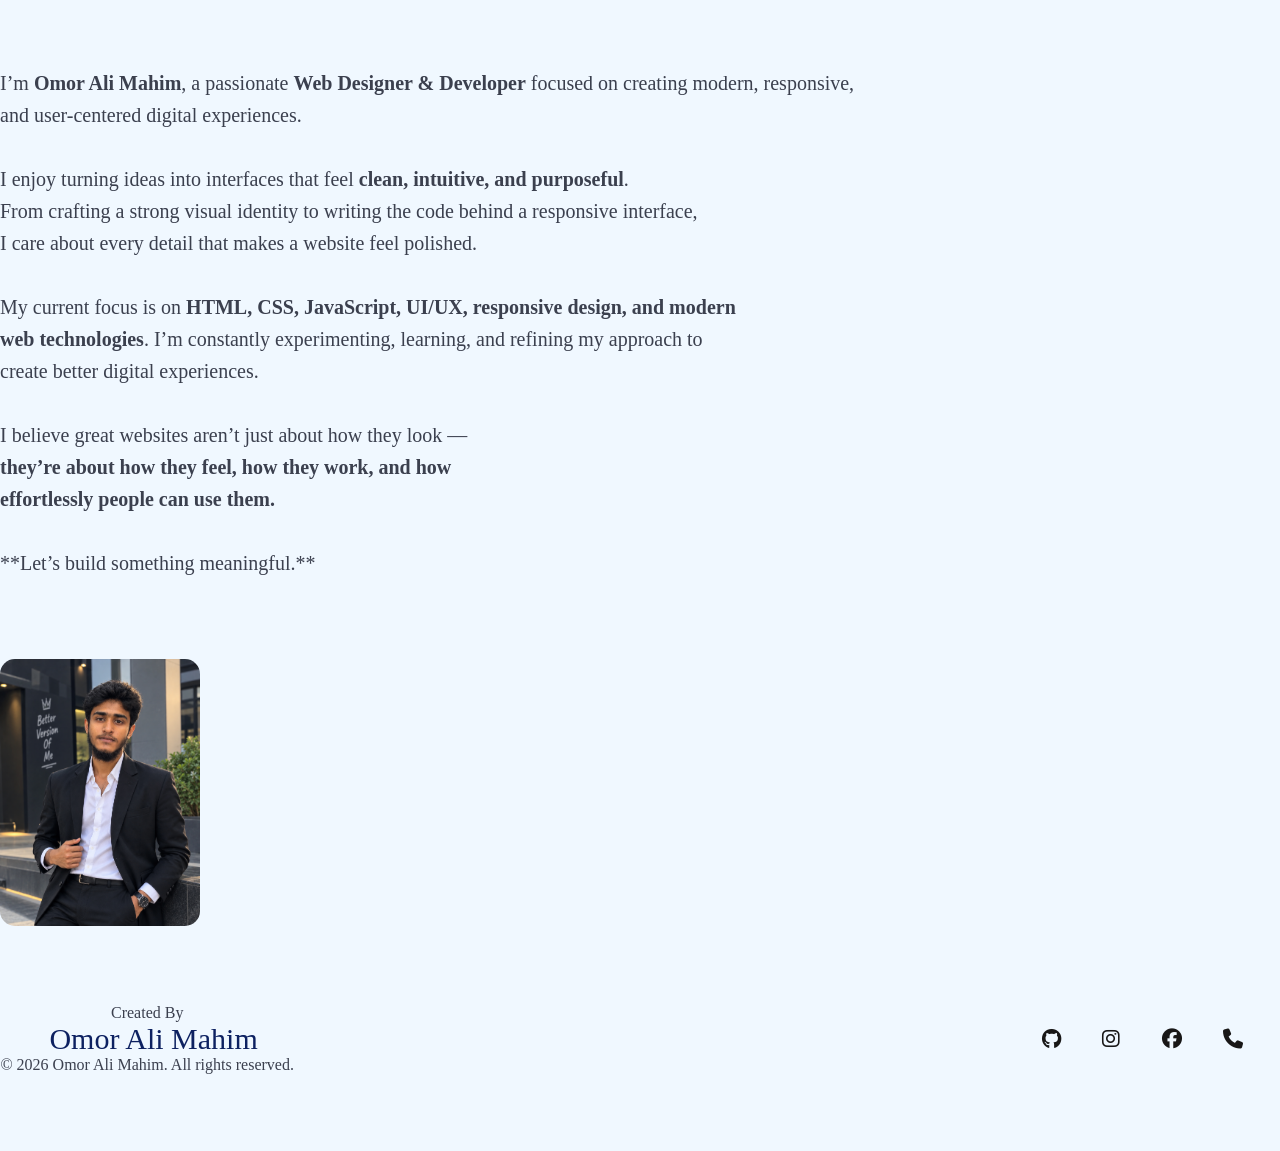
==== commit 24ccf238: "Update index.html" ====
--- a/Guess_the_number_Game/index.html
+++ b/Guess_the_number_Game/index.html
@@ -80,10 +80,10 @@
                 <input class="input_btn" onclick="checkGuess()" type="button" value="Enter" />
                 <button class="input_btn reset_btn" onclick="resetGame()">Play Again</button>
             </div>
-            <div class="display"></div>
+            <div id="about" class="display"></div>
         </section>
 
-        <section id="about">
+        <section id="">
             <div class="about_creator">
                 <h1 class="tc2">About</h1>
 
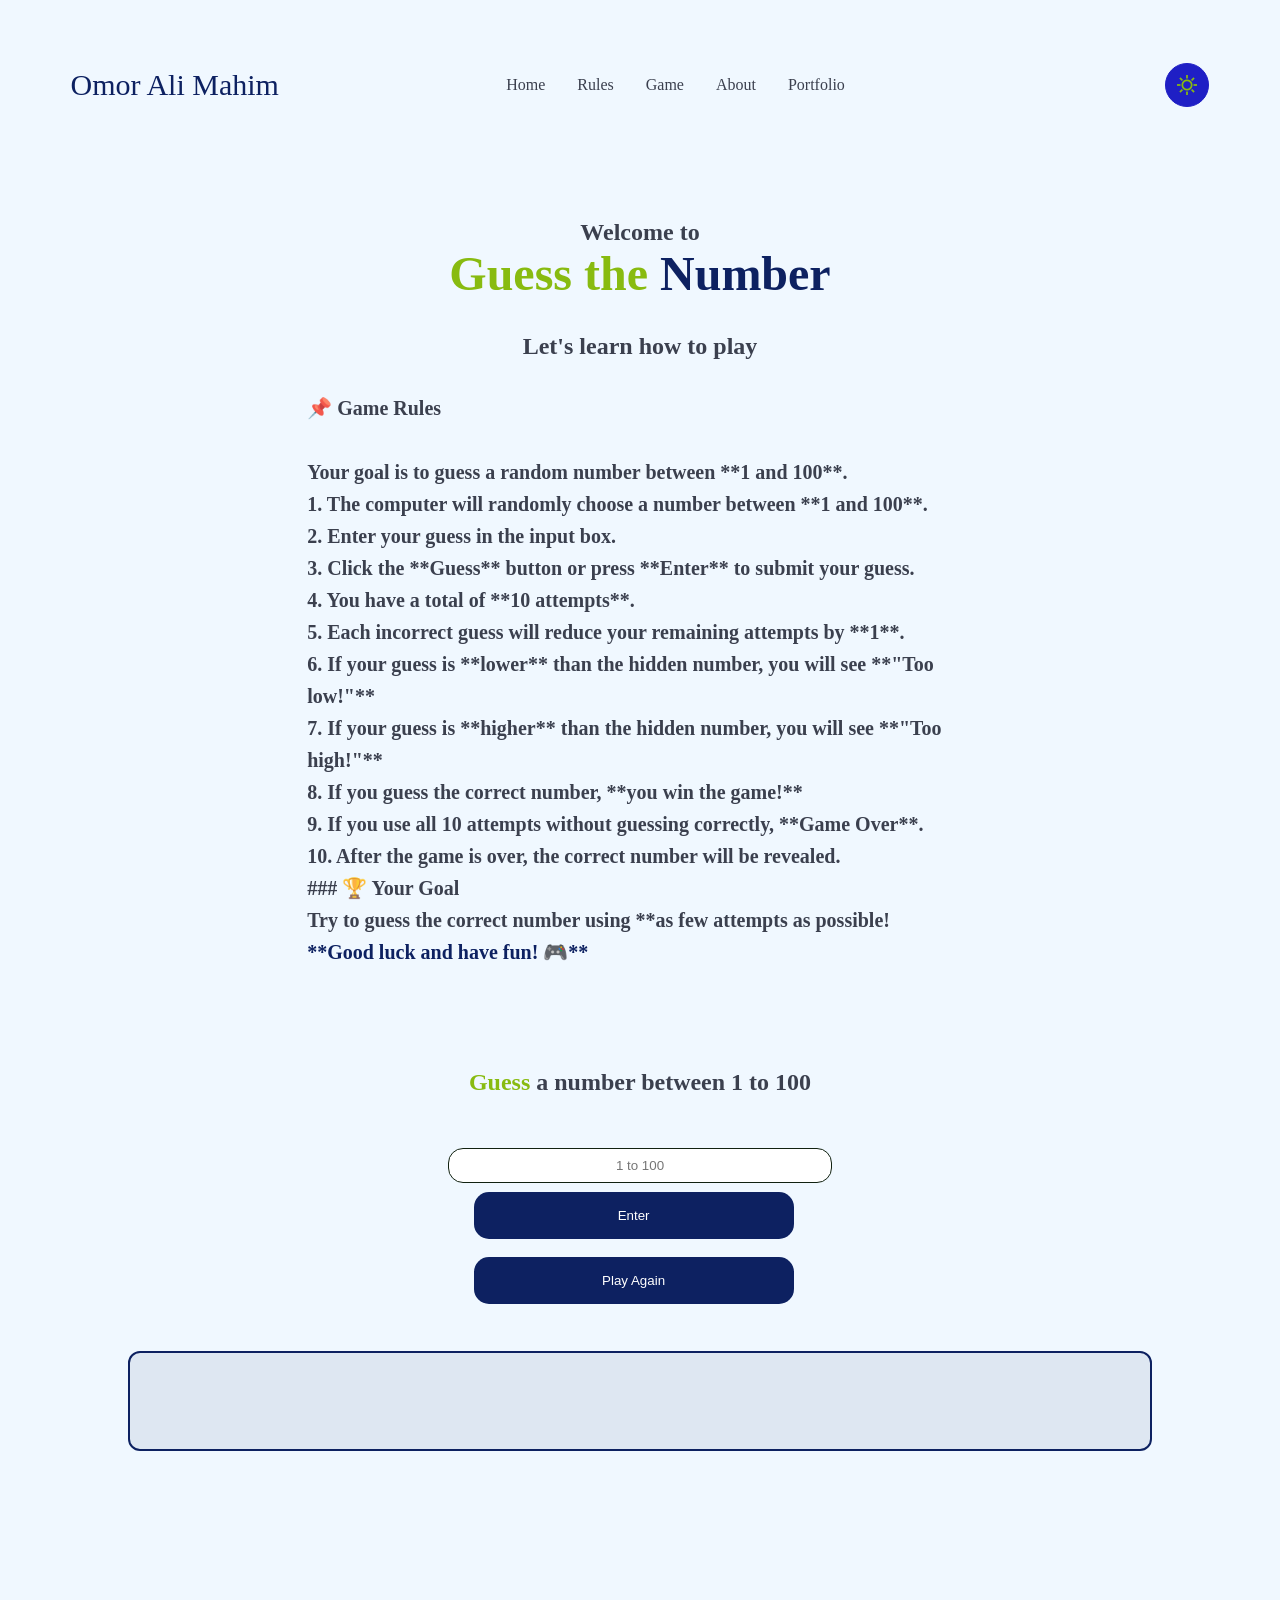
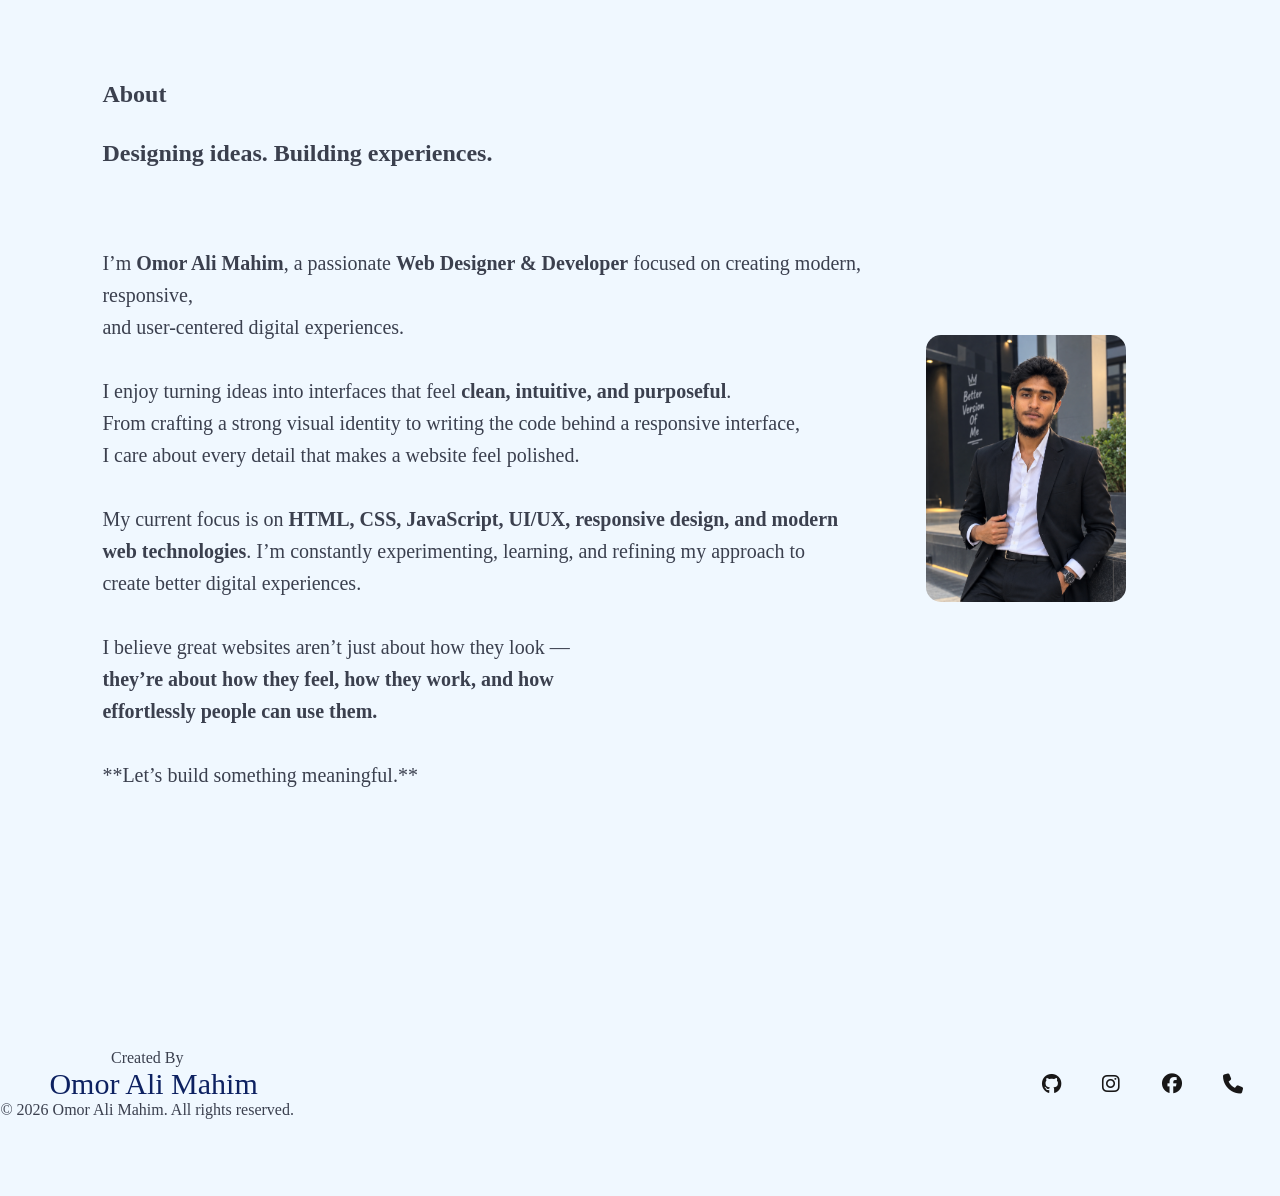
==== commit c3a4e994: "Fix HTML formatting and structure in index.html" ====
--- a/Guess_the_number_Game/index.html
+++ b/Guess_the_number_Game/index.html
@@ -80,10 +80,10 @@
                 <input class="input_btn" onclick="checkGuess()" type="button" value="Enter" />
                 <button class="input_btn reset_btn" onclick="resetGame()">Play Again</button>
             </div>
-            <div id="about" class="display"></div>
+            <div id="545" class="display"></div>
         </section>
 
-        <section id="">
+        <section id="about">
             <div class="about_creator">
                 <h1 class="tc2">About</h1>
 
